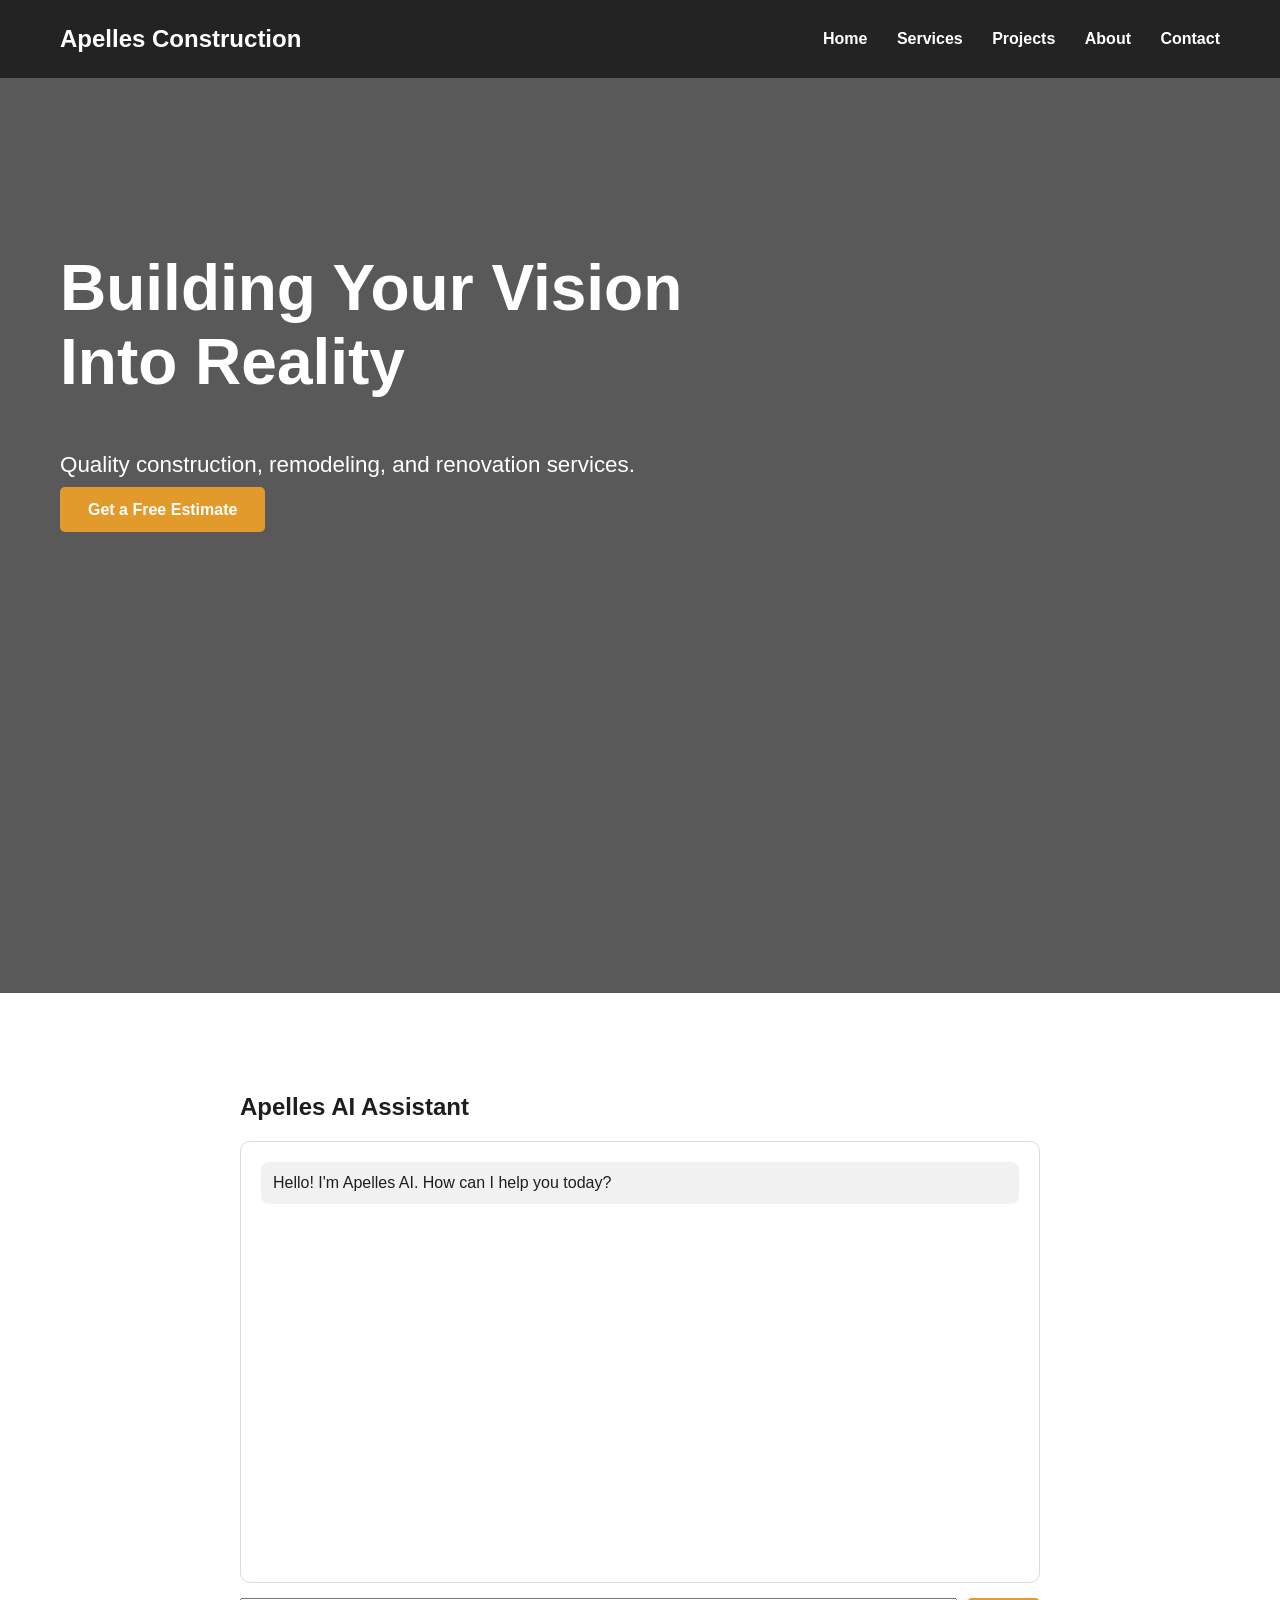
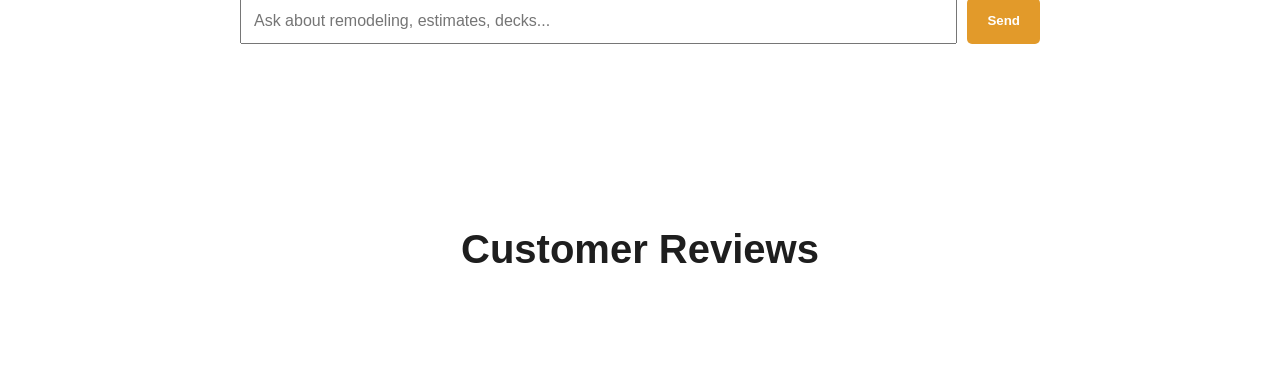
==== index.html @ b513d323 "Inital Commit" ====
<!DOCTYPE html>
<html>
<head>
  <title>Apelles Construction</title>
  <link rel="stylesheet" href="index.css">
</head>

<script>var script = document.createElement("script");script.type = "module";script.src = "https://widgets.revue.us/2.0/rw-widget-masonry.js";document.getElementsByTagName("head")[0].appendChild(script);</script>
<script src="index.js"></script>
<body>
  <nav>
    <h2>Apelles Construction</h2>
    <div>
      <a href="index.html">Home</a>
      <a href="services.html">Services</a>
      <a href="projects.html">Projects</a>
      <a href="about.html">About</a>
      <a href="contact.html">Contact</a>
    </div>
  </nav>

  <section id="hero">
    <h1>Building Your Vision Into Reality</h1>
    <p>Quality construction, remodeling, and renovation services.</p>
    <a class="button" href="contact.html">Get a Free Estimate</a>
  </section>
  <section id="chatbot">
    <h2>Apelles AI Assistant</h2>

    <div id="chat-box">
        <div class="bot-message">
            Hello! I'm Apelles AI. How can I help you today?
        </div>
    </div>

    <div class="chat-input-area">
        <input
            type="text"
            id="user-input"
            placeholder="Ask about remodeling, estimates, decks..."
        >
        <button onclick="sendMessage()">Send</button>
    </div>
</section>
  <section id="reviews">
  <h2>Customer Reviews</h2>
  <div class="cards">
    <div data-rw-masonry="51019"></div>
  </div>
</section>
</body>
</html>
---- index.css ----
html, body {
  margin: 0;
  padding: 0;
  font-family: Arial, sans-serif;
  color: rgb(30, 30, 30);
}

nav {
  background-color: rgb(35, 35, 35);
  color: white;
  display: flex;
  justify-content: space-between;
  align-items: center;
  padding: 25px 60px;
}

nav h2 {
  margin: 0;
}

nav a {
  color: white;
  text-decoration: none;
  margin-left: 25px;
  font-weight: bold;
}

nav a:hover {
  color: rgb(226, 154, 42);
}

#hero {
  min-height: 75vh;
  background: linear-gradient(rgba(0,0,0,0.65), rgba(0,0,0,0.65)),
              url("https://images.unsplash.com/photo-1503387762-592deb58ef4e");
  background-size: cover;
  background-position: center;
  color: white;
  padding: 120px 60px;
}

#hero h1 {
  font-size: 4rem;
  max-width: 700px;
}

#hero p {
  font-size: 1.4rem;
}

.button, button {
  background-color: rgb(226, 154, 42);
  color: white;
  border: none;
  padding: 14px 28px;
  font-weight: bold;
  text-decoration: none;
  border-radius: 5px;
  cursor: pointer;
}

.page {
  padding: 70px 60px;
}

.page h1 {
  font-size: 3rem;
}

.page p {
  font-size: 1.2rem;
  max-width: 800px;
  line-height: 1.6;
}

.cards {
  display: flex;
  gap: 25px;
  flex-wrap: wrap;
}

.card {
  background-color: rgb(245, 245, 245);
  padding: 30px;
  width: 280px;
  border-radius: 8px;
  box-shadow: 0 4px 12px rgba(0,0,0,0.15);
}

.card h3 {
  color: rgb(226, 154, 42);
}

form {
  display: flex;
  flex-direction: column;
  max-width: 500px;
  gap: 15px;
}

input, textarea {
  padding: 12px;
  font-size: 1rem;
}

textarea {
  height: 130px;
}
#reviews {
  background-color: white;
  padding: 70px 60px;
  text-align: center;
}

#reviews h2 {
  font-size: 2.5rem;
}

.review-source {
  color: gray;
  margin-bottom: 35px;
}

#reviews .card {
  text-align: left;
}

#reviews .card h3 {
  color: rgb(226, 154, 42);
}
#chatbot {
    max-width: 800px;
    margin: 50px auto;
    padding: 30px;
}

#chat-box {
    height: 400px;
    border: 1px solid #ddd;
    border-radius: 10px;
    padding: 20px;
    overflow-y: auto;
    background-color: white;
}

.bot-message,
.user-message {
    margin-bottom: 15px;
    padding: 12px;
    border-radius: 8px;
}

.bot-message {
    background-color: #f1f1f1;
}

.user-message {
    background-color: #e29a2a;
    color: white;
    text-align: right;
}

.chat-input-area {
    display: flex;
    margin-top: 15px;
    gap: 10px;
}

.chat-input-area input {
    flex: 1;
    padding: 12px;
}

.chat-input-area button {
    background-color: #e29a2a;
    border: none;
    color: white;
    padding: 12px 20px;
    cursor: pointer;
}
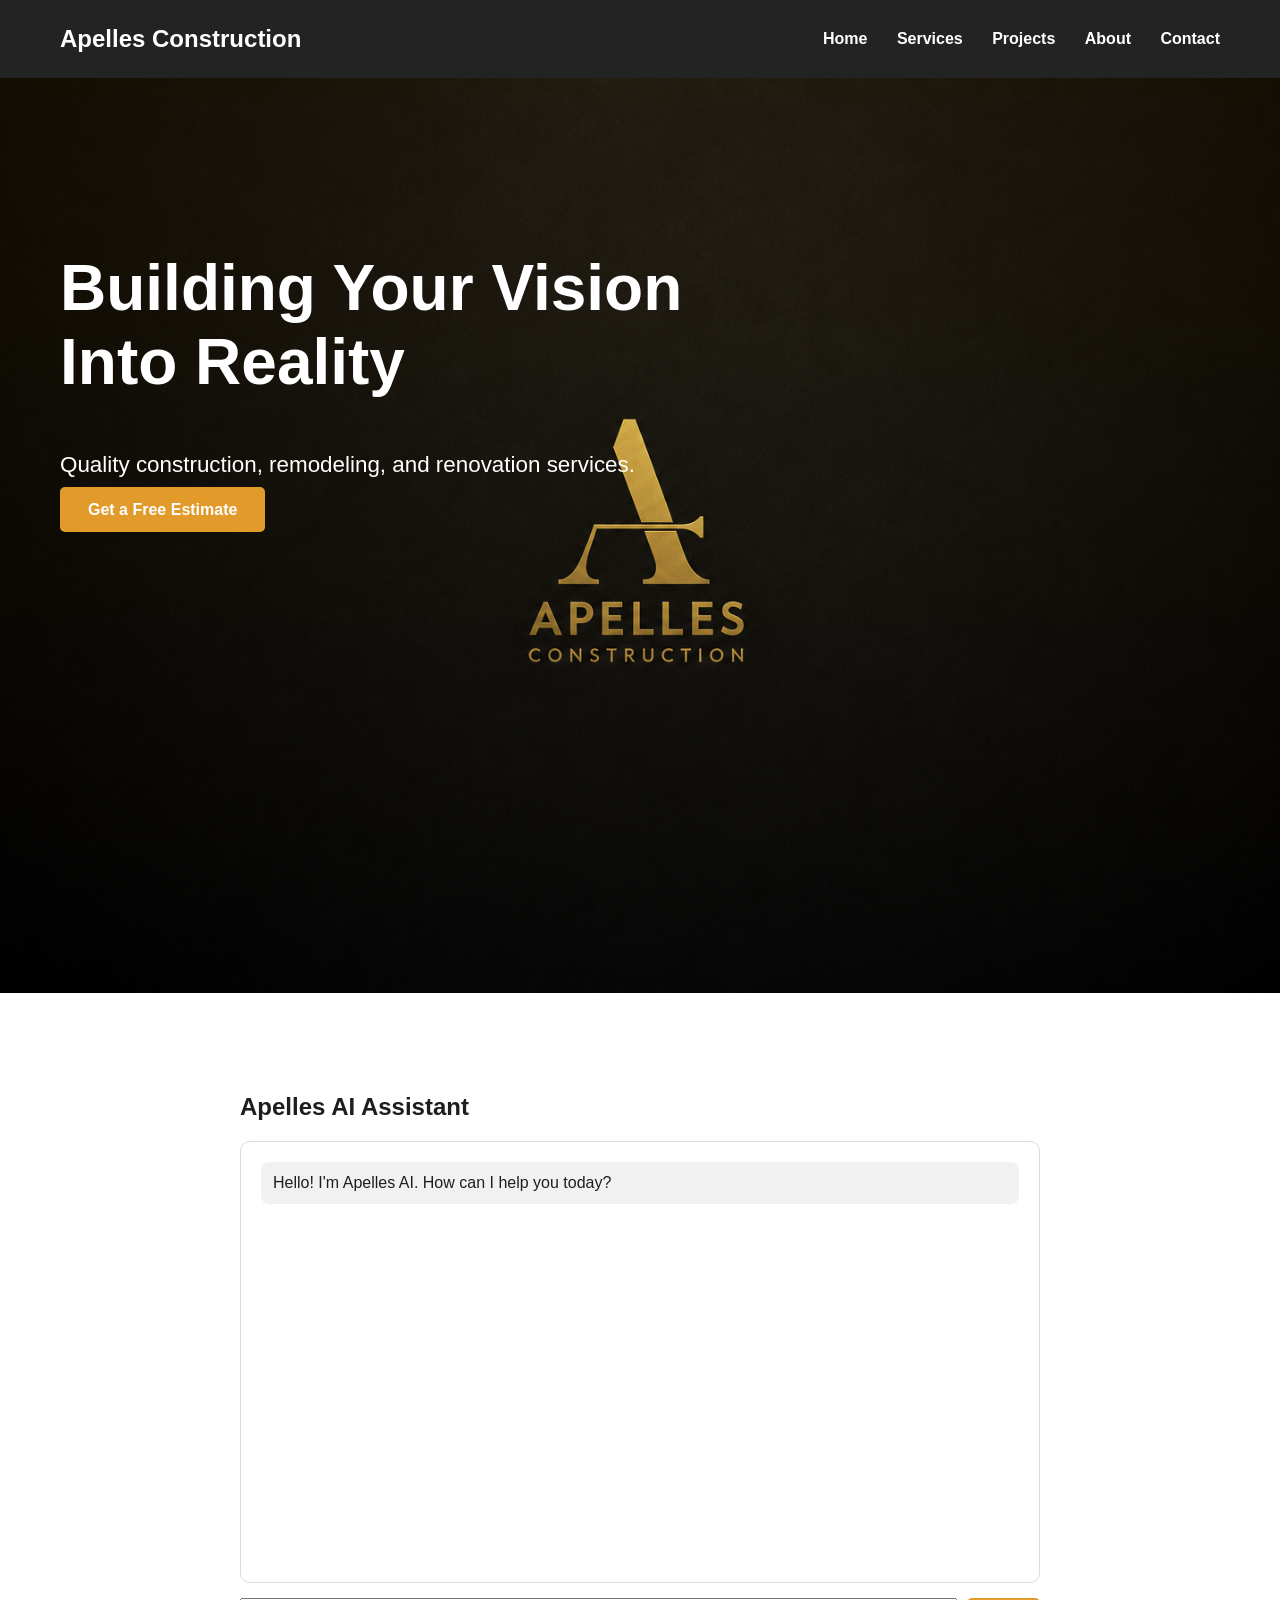
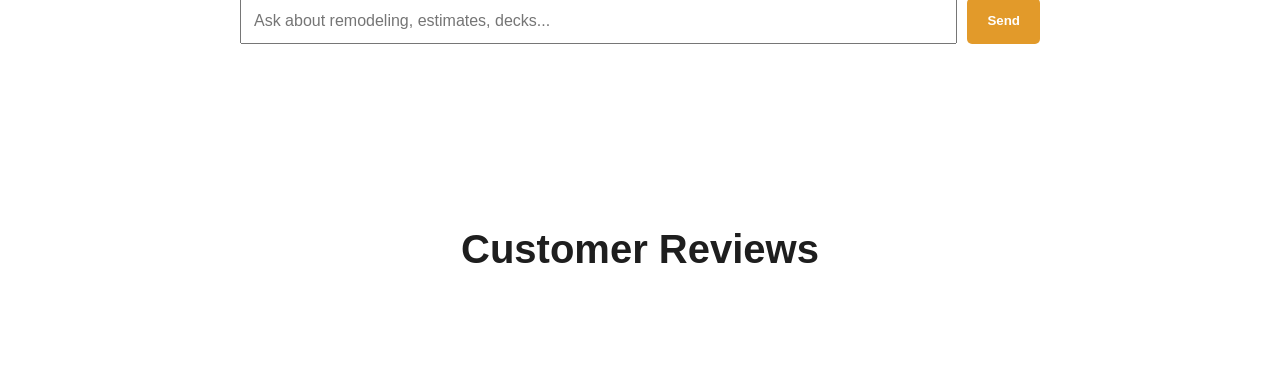
==== commit cac8f0c2: "Update 1" ====
--- a/index.html
+++ b/index.html
@@ -6,7 +6,7 @@
 </head>
 
 <script>var script = document.createElement("script");script.type = "module";script.src = "https://widgets.revue.us/2.0/rw-widget-masonry.js";document.getElementsByTagName("head")[0].appendChild(script);</script>
-<script src="index.js"></script>
+<script src="javascript/index.js"></script>
 <body>
   <nav>
     <h2>Apelles Construction</h2>
--- a/index.css
+++ b/index.css
@@ -12,6 +12,7 @@
   justify-content: space-between;
   align-items: center;
   padding: 25px 60px;
+  box-shadow: 0 8px 20px rgba(0, 0, 0, 0.5);
 }
 
 nav h2 {
@@ -29,10 +30,16 @@
   color: rgb(226, 154, 42);
 }
 
+.contact-card a {
+  color: rgb(226, 154, 42);
+  font-style:oblique;
+  text-decoration: none;
+}
+
 #hero {
   min-height: 75vh;
-  background: linear-gradient(rgba(0,0,0,0.65), rgba(0,0,0,0.65)),
-              url("https://images.unsplash.com/photo-1503387762-592deb58ef4e");
+  background: linear-gradient(rgba(114, 79, 4, 0.151), rgba(0, 0, 0, 0)),
+              url("/assets/bg2.png");
   background-size: cover;
   background-position: center;
   color: white;
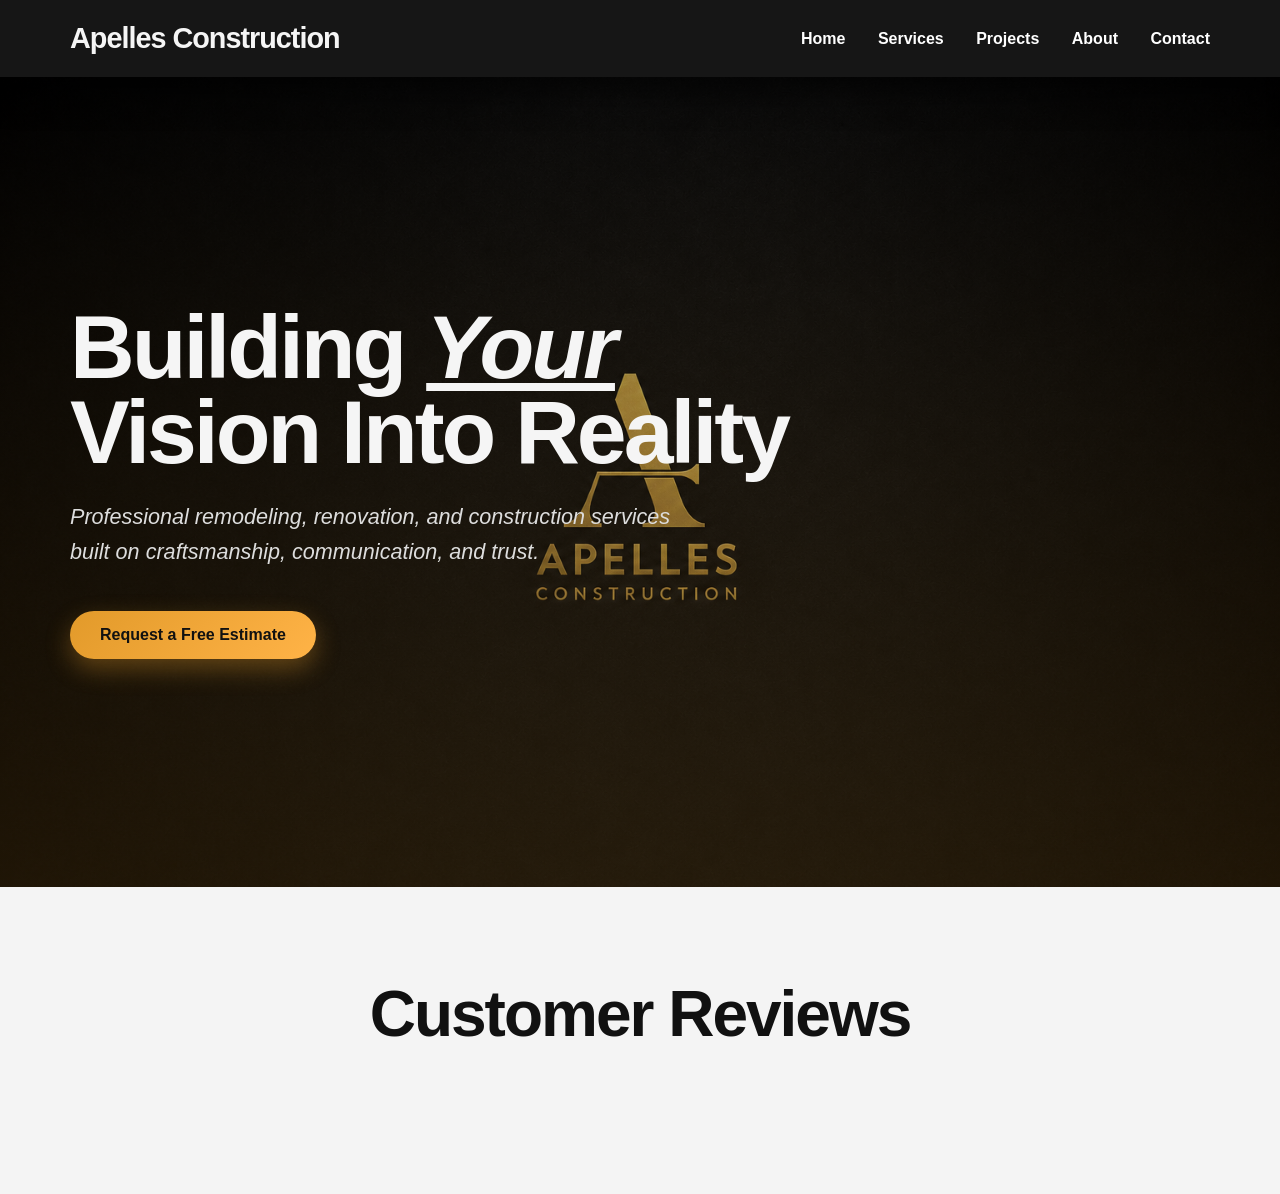
==== commit 4d8b6169: "Update 2" ====
--- a/index.html
+++ b/index.html
@@ -1,12 +1,15 @@
 <!DOCTYPE html>
 <html>
+
 <head>
   <title>Apelles Construction</title>
   <link rel="stylesheet" href="index.css">
 </head>
 
-<script>var script = document.createElement("script");script.type = "module";script.src = "https://widgets.revue.us/2.0/rw-widget-masonry.js";document.getElementsByTagName("head")[0].appendChild(script);</script>
+<script>var script = document.createElement("script"); script.type = "module"; script.src = "https://widgets.revue.us/2.0/rw-widget-masonry.js"; document.getElementsByTagName("head")[0].appendChild(script);</script>
 <script src="javascript/index.js"></script>
+<script src="javascript/chatbot.js"></script>
+
 <body>
   <nav>
     <h2>Apelles Construction</h2>
@@ -20,11 +23,17 @@
   </nav>
 
   <section id="hero">
-    <h1>Building Your Vision Into Reality</h1>
-    <p>Quality construction, remodeling, and renovation services.</p>
-    <a class="button" href="contact.html">Get a Free Estimate</a>
+    <div class="hero-content fly-in">
+      <h1>Building <i><u>Your</u></i> Vision Into Reality</h1>
+      <p><i>
+          Professional remodeling, renovation, and construction services
+          built on craftsmanship, communication, and trust.
+        </i>
+      </p>
+      <a class="button" href="contact.html">Request a Free Estimate</a>
+    </div>
   </section>
-  <section id="chatbot">
+  <!-- <section id="chatbot" class="fly-in">
     <h2>Apelles AI Assistant</h2>
 
     <div id="chat-box">
@@ -41,12 +50,15 @@
         >
         <button onclick="sendMessage()">Send</button>
     </div>
-</section>
-  <section id="reviews">
-  <h2>Customer Reviews</h2>
-  <div class="cards">
-    <div data-rw-masonry="51019"></div>
-  </div>
-</section>
+</section> -->
+  <section id="reviews" >
+    <h2 class="fly-in">Customer Reviews</h2>
+
+    <div id="reviews-widget" class="fly-in">
+      <div data-rw-masonry="51019"></div>
+    </div>
+  </section>
+  <script src="javascript/scroll.js"></script>
 </body>
+
 </html>
--- a/index.css
+++ b/index.css
@@ -1,187 +1,315 @@
-html, body {
-  margin: 0;
-  padding: 0;
-  font-family: Arial, sans-serif;
-  color: rgb(30, 30, 30);
+* {
+    box-sizing: border-box;
+}
+
+html {
+    scroll-behavior: smooth;
+}
+
+body {
+    margin: 0;
+    font-family: Arial, Helvetica, sans-serif;
+    background-color: #0f0f0f;
+    color: #f5f5f5;
 }
 
 nav {
-  background-color: rgb(35, 35, 35);
-  color: white;
-  display: flex;
-  justify-content: space-between;
-  align-items: center;
-  padding: 25px 60px;
-  box-shadow: 0 8px 20px rgba(0, 0, 0, 0.5);
+    position: sticky;
+    top: 0;
+    z-index: 1000;
+    display: flex;
+    justify-content: space-between;
+    align-items: center;
+    padding: 22px 70px;
+    background: rgba(24, 24, 24, 0.95);
+    backdrop-filter: blur(10px);
+    box-shadow: 0 12px 35px rgba(0, 0, 0, 0.65);
 }
 
 nav h2 {
-  margin: 0;
+    margin: 0;
+    font-size: 1.8rem;
+    letter-spacing: -1px;
 }
 
 nav a {
-  color: white;
-  text-decoration: none;
-  margin-left: 25px;
-  font-weight: bold;
-}
-
-nav a:hover {
-  color: rgb(226, 154, 42);
+    color: white;
+    text-decoration: none;
+    margin-left: 28px;
+    font-weight: 700;
+    position: relative;
+}
+
+nav a::after {
+    content: "";
+    position: absolute;
+    left: 0;
+    bottom: -7px;
+    width: 0%;
+    height: 3px;
+    background: #e29a2a;
+    transition: 0.3s;
+}
+
+nav a:hover::after {
+    width: 100%;
+}
+
+#hero {
+    min-height: 90vh;
+    padding: 140px 70px;
+    background:
+        linear-gradient(360deg, #e29b2a23, rgba(0,0,0,0.45)),
+        url("assets/bg2.png");
+    background-size: cover;
+    background-position: center;
+    display: flex;
+    align-items: center;
+}
+
+.hero-content {
+    max-width: 750px;
+}
+
+#hero h1 {
+    font-size: clamp(3rem, 7vw, 6rem);
+    line-height: 0.95;
+    margin: 0 0 25px;
+    letter-spacing: -3px;
+}
+
+#hero p {
+    font-size: 1.35rem;
+    line-height: 1.6;
+    color: #dddddd;
+    max-width: 620px;
+}
+
+.button,
+button {
+    display: inline-block;
+    margin-top: 20px;
+    padding: 15px 30px;
+    background: linear-gradient(135deg, #e29a2a, #ffb347);
+    color: #111;
+    border: none;
+    border-radius: 999px;
+    font-weight: 800;
+    text-decoration: none;
+    cursor: pointer;
+    transition: 0.25s;
+    box-shadow: 0 10px 25px rgba(226, 154, 42, 0.35);
+}
+
+.button:hover,
+button:hover {
+    transform: translateY(-3px);
+    box-shadow: 0 16px 35px rgba(226, 154, 42, 0.5);
+}
+
+section {
+    padding: 90px 70px;
+}
+
+.page {
+    min-height: 80vh;
+    background:
+        radial-gradient(circle at top left, rgba(226,154,42,0.15), transparent 35%),
+        #111;
+}
+
+.page h1,
+section h1,
+section h2 {
+    font-size: clamp(2.5rem, 5vw, 4.5rem);
+    margin-top: 0;
+    letter-spacing: -2px;
+}
+
+.page p,
+section p {
+    color: #cfcfcf;
+    line-height: 1.7;
+    font-size: 1.1rem;
+}
+
+.cards,
+.contact-grid {
+    display: grid;
+    grid-template-columns: repeat(auto-fit, minmax(260px, 350px));
+    justify-content: center;
+    gap: 28px;
+    margin-top: 40px;
+}
+.contact-grid {
+    max-width: 1400px;
+    margin: 40px auto 0;
+}
+
+.card,
+.contact-card {
+    background: linear-gradient(180deg, #1d1d1d, #151515);
+    border: 1px solid rgba(255,255,255,0.08);
+    border-radius: 20px;
+    padding: 32px;
+    box-shadow: 0 18px 45px rgba(0,0,0,0.4);
+    transition: 0.25s;
+}
+
+.contact-card {
+    text-align: center;
+}
+
+.card:hover,
+.contact-card:hover {
+    transform: translateY(-8px);
+    border-color: rgba(226,154,42,0.6);
+}
+
+.card h3,
+.contact-card h2 {
+    color: #e29a2a;
+    margin-top: 0;
+}
+
+.contact-card {
+    min-height: 260px;
+    display: content;
+    flex-direction: column;
+    justify-content: center;
+}
+
+.contact-card h2 {
+    font-size: 2rem;
+    line-height: 1.15;
+    letter-spacing: -1px;
+    margin-bottom: 25px;
+}
+
+.contact-card p {
+    font-size: 1rem;
+    line-height: 1.7;
+    margin: 0;
 }
 
 .contact-card a {
-  color: rgb(226, 154, 42);
-  font-style:oblique;
-  text-decoration: none;
-}
-
-#hero {
-  min-height: 75vh;
-  background: linear-gradient(rgba(114, 79, 4, 0.151), rgba(0, 0, 0, 0)),
-              url("/assets/bg2.png");
-  background-size: cover;
-  background-position: center;
-  color: white;
-  padding: 120px 60px;
-}
-
-#hero h1 {
-  font-size: 4rem;
-  max-width: 700px;
-}
-
-#hero p {
-  font-size: 1.4rem;
-}
-
-.button, button {
-  background-color: rgb(226, 154, 42);
-  color: white;
-  border: none;
-  padding: 14px 28px;
-  font-weight: bold;
-  text-decoration: none;
-  border-radius: 5px;
-  cursor: pointer;
-}
-
-.page {
-  padding: 70px 60px;
-}
-
-.page h1 {
-  font-size: 3rem;
-}
-
-.page p {
-  font-size: 1.2rem;
-  max-width: 800px;
-  line-height: 1.6;
-}
-
-.cards {
-  display: flex;
-  gap: 25px;
-  flex-wrap: wrap;
-}
-
-.card {
-  background-color: rgb(245, 245, 245);
-  padding: 30px;
-  width: 280px;
-  border-radius: 8px;
-  box-shadow: 0 4px 12px rgba(0,0,0,0.15);
-}
-
-.card h3 {
-  color: rgb(226, 154, 42);
+    margin-left: 0;
+}
+
+.contact-card A {
+    color: #e29a2a;
+    text-decoration: none;
+    margin-left: 28px;
+    font-weight: 700;
+    position: relative;
+}
+
+.contact-card A::after {
+    content: "";
+    position: absolute;
+    left: 0;
+    bottom: -7px;
+    width: 0%;
+    height: 3px;
+    background: #e29a2a;
+    transition: 0.3s;
+}
+
+.contact-card a:hover::after {
+    width: 100%;
+}
+
+.fly-in {
+    opacity: 0;
+    transform: translateY(60px);
+    transition: opacity 0.8s ease, transform 0.8s ease;
+}
+
+.fly-in.show {
+    opacity: 1;
+    transform: translateY(0);
 }
 
 form {
-  display: flex;
-  flex-direction: column;
-  max-width: 500px;
-  gap: 15px;
-}
-
-input, textarea {
-  padding: 12px;
-  font-size: 1rem;
+    margin-top: 35px;
+    max-width: 700px;
+    display: grid;
+    gap: 18px;
+}
+
+input,
+textarea,
+select {
+    width: 100%;
+    padding: 16px 18px;
+    background: #181818;
+    border: 1px solid rgba(255,255,255,0.12);
+    border-radius: 12px;
+    color: white;
+    font-size: 1rem;
+    outline: none;
+}
+
+input:focus,
+textarea:focus,
+select:focus {
+    border-color: #e29a2a;
+    box-shadow: 0 0 0 4px rgba(226,154,42,0.15);
 }
 
 textarea {
-  height: 130px;
-}
+    min-height: 150px;
+    resize: vertical;
+}
+
 #reviews {
-  background-color: white;
-  padding: 70px 60px;
-  text-align: center;
-}
-
-#reviews h2 {
-  font-size: 2.5rem;
-}
-
-.review-source {
-  color: gray;
-  margin-bottom: 35px;
+    background: #f4f4f4;
+    color: #111;
+    text-align: center;
+}
+
+#reviews p {
+    color: #444;
 }
 
 #reviews .card {
-  text-align: left;
-}
-
-#reviews .card h3 {
-  color: rgb(226, 154, 42);
-}
-#chatbot {
-    max-width: 800px;
-    margin: 50px auto;
-    padding: 30px;
-}
-
-#chat-box {
-    height: 400px;
-    border: 1px solid #ddd;
-    border-radius: 10px;
-    padding: 20px;
-    overflow-y: auto;
-    background-color: white;
-}
-
-.bot-message,
-.user-message {
-    margin-bottom: 15px;
-    padding: 12px;
-    border-radius: 8px;
-}
-
-.bot-message {
-    background-color: #f1f1f1;
-}
-
-.user-message {
-    background-color: #e29a2a;
-    color: white;
-    text-align: right;
-}
-
-.chat-input-area {
-    display: flex;
-    margin-top: 15px;
-    gap: 10px;
-}
-
-.chat-input-area input {
-    flex: 1;
-    padding: 12px;
-}
-
-.chat-input-area button {
-    background-color: #e29a2a;
-    border: none;
-    color: white;
-    padding: 12px 20px;
-    cursor: pointer;
-}+    background: white;
+    color: #111;
+}
+
+#reviews .card p {
+    color: #333;
+}
+
+#reviews-container {
+    max-width: 1400px;
+    margin: 0 auto;
+}
+
+footer {
+    padding: 35px 70px;
+    background: #080808;
+    color: #aaa;
+    text-align: center;
+}
+
+@media (max-width: 800px) {
+    nav {
+        flex-direction: column;
+        gap: 18px;
+        padding: 22px;
+    }
+
+    nav a {
+        margin: 0 10px;
+    }
+
+    #hero,
+    section {
+        padding: 70px 25px;
+    }
+
+    #hero {
+        min-height: 80vh;
+    }
+}
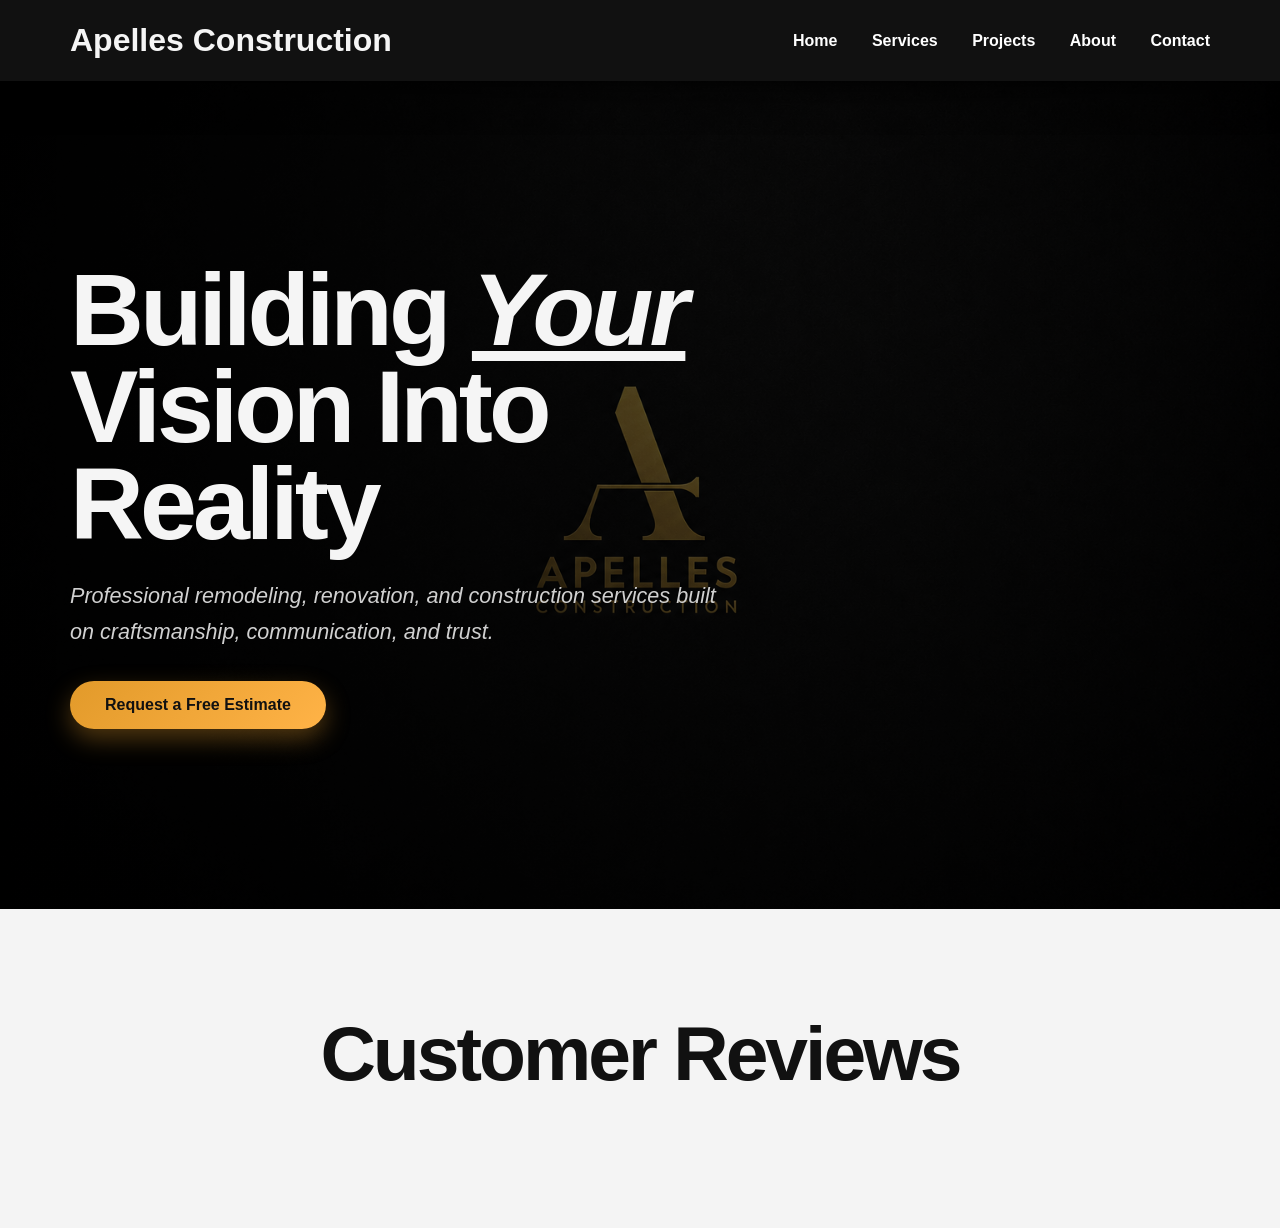
==== commit 1b591bf8: "Update 3.2" ====
--- a/index.html
+++ b/index.html
@@ -54,7 +54,7 @@
   <section id="reviews" >
     <h2 class="fly-in">Customer Reviews</h2>
 
-    <div id="reviews-widget" class="fly-in">
+    <div id="reviews-widget">
       <div data-rw-masonry="51019"></div>
     </div>
   </section>
--- a/index.css
+++ b/index.css
@@ -1,5 +1,11 @@
+/* =========================
+   GLOBAL
+========================= */
+
 * {
     box-sizing: border-box;
+    margin: 0;
+    padding: 0;
 }
 
 html {
@@ -7,35 +13,44 @@
 }
 
 body {
-    margin: 0;
     font-family: Arial, Helvetica, sans-serif;
-    background-color: #0f0f0f;
+    background: #0f0f0f;
     color: #f5f5f5;
-}
+    overflow-x: hidden;
+}
+
+/* =========================
+   NAVBAR
+========================= */
 
 nav {
     position: sticky;
     top: 0;
     z-index: 1000;
+
     display: flex;
     justify-content: space-between;
     align-items: center;
+
     padding: 22px 70px;
-    background: rgba(24, 24, 24, 0.95);
+
+    background: rgba(18, 18, 18, 0.92);
     backdrop-filter: blur(10px);
-    box-shadow: 0 12px 35px rgba(0, 0, 0, 0.65);
+
+    box-shadow:
+        0 4px 12px rgba(0, 0, 0, 0.35),
+        0 12px 35px rgba(0, 0, 0, 0.5);
 }
 
 nav h2 {
-    margin: 0;
-    font-size: 1.8rem;
-    letter-spacing: -1px;
+    font-size: 2rem;
+    font-weight: 800;
 }
 
 nav a {
     color: white;
     text-decoration: none;
-    margin-left: 28px;
+    margin-left: 30px;
     font-weight: 700;
     position: relative;
 }
@@ -43,196 +58,275 @@
 nav a::after {
     content: "";
     position: absolute;
+
     left: 0;
-    bottom: -7px;
+    bottom: -6px;
+
     width: 0%;
     height: 3px;
+
     background: #e29a2a;
-    transition: 0.3s;
+
+    transition: .3s;
 }
 
 nav a:hover::after {
     width: 100%;
 }
 
+/* =========================
+   HR
+========================= */
+section hr {
+    background-color: #f4f4f4;
+    border: solid;
+    height: 4px;
+    width: 50%;
+    margin: 30px auto;
+}
+
+/* =========================
+   HERO
+========================= */
+
 #hero {
-    min-height: 90vh;
+    min-height: 92vh;
+
+    display: flex;
+    align-items: center;
+
     padding: 140px 70px;
+
     background:
-        linear-gradient(360deg, #e29b2a23, rgba(0,0,0,0.45)),
+        linear-gradient(90deg,
+            rgba(0, 0, 0, .85),
+            rgba(0, 0, 0, .45)),
         url("assets/bg2.png");
+
     background-size: cover;
     background-position: center;
-    display: flex;
-    align-items: center;
 }
 
 .hero-content {
-    max-width: 750px;
+    max-width: 800px;
 }
 
 #hero h1 {
-    font-size: clamp(3rem, 7vw, 6rem);
-    line-height: 0.95;
-    margin: 0 0 25px;
-    letter-spacing: -3px;
+    font-size: clamp(4rem, 8vw, 7rem);
+    line-height: .95;
+    letter-spacing: -4px;
+    margin-bottom: 25px;
 }
 
 #hero p {
+    max-width: 650px;
+
     font-size: 1.35rem;
-    line-height: 1.6;
-    color: #dddddd;
-    max-width: 620px;
-}
+    line-height: 1.7;
+
+    color: #d0d0d0;
+}
+
+/* =========================
+   BUTTONS
+========================= */
 
 .button,
 button {
     display: inline-block;
-    margin-top: 20px;
-    padding: 15px 30px;
-    background: linear-gradient(135deg, #e29a2a, #ffb347);
-    color: #111;
+
+    margin-top: 30px;
+
+    padding: 15px 35px;
+
     border: none;
     border-radius: 999px;
+
+    background:
+        linear-gradient(135deg,
+            #e29a2a,
+            #ffb347);
+
+    color: #111;
+    text-decoration: none;
+
     font-weight: 800;
-    text-decoration: none;
+
     cursor: pointer;
-    transition: 0.25s;
-    box-shadow: 0 10px 25px rgba(226, 154, 42, 0.35);
+
+    transition: .25s;
+
+    box-shadow:
+        0 10px 25px rgba(226, 154, 42, .35);
 }
 
 .button:hover,
 button:hover {
-    transform: translateY(-3px);
-    box-shadow: 0 16px 35px rgba(226, 154, 42, 0.5);
-}
+    transform: translateY(-4px);
+
+    box-shadow:
+        0 18px 35px rgba(226, 154, 42, .5);
+}
+
+/* =========================
+   SECTIONS
+========================= */
 
 section {
-    padding: 90px 70px;
+    padding: 100px 70px;
 }
 
 .page {
     min-height: 80vh;
+
     background:
-        radial-gradient(circle at top left, rgba(226,154,42,0.15), transparent 35%),
+        radial-gradient(circle at top left,
+            rgba(226, 154, 42, .12),
+            transparent 35%),
         #111;
 }
 
-.page h1,
-section h1,
-section h2 {
-    font-size: clamp(2.5rem, 5vw, 4.5rem);
-    margin-top: 0;
-    letter-spacing: -2px;
-}
-
-.page p,
-section p {
+section>h1,
+section>h2,
+.page>h1 {
+    text-align: center;
+
+    font-size: clamp(3rem, 6vw, 5rem);
+
+    margin-bottom: 30px;
+
+    letter-spacing: -3px;
+}
+
+/* =========================
+   TEXT
+========================= */
+
+.page>p,
+section>p {
+    max-width: 1100px;
+    margin: 0 auto 50px;
+    font-size: 1.15rem !important;
+    font-weight: 400;
+    line-height: 1.8;
+    text-align: center;
     color: #cfcfcf;
-    line-height: 1.7;
-    font-size: 1.1rem;
-}
+    letter-spacing: 0;
+}
+
+/* =========================
+   CARDS
+========================= */
 
 .cards,
 .contact-grid {
     display: grid;
-    grid-template-columns: repeat(auto-fit, minmax(260px, 350px));
-    justify-content: center;
-    gap: 28px;
-    margin-top: 40px;
-}
-.contact-grid {
+
+    grid-template-columns:
+        repeat(auto-fit,
+            minmax(300px, 1fr));
+
+    gap: 30px;
+
     max-width: 1400px;
-    margin: 40px auto 0;
+    margin: 50px auto 0;
 }
 
 .card,
 .contact-card {
-    background: linear-gradient(180deg, #1d1d1d, #151515);
-    border: 1px solid rgba(255,255,255,0.08);
-    border-radius: 20px;
-    padding: 32px;
-    box-shadow: 0 18px 45px rgba(0,0,0,0.4);
-    transition: 0.25s;
-}
-
-.contact-card {
-    text-align: center;
+    background:
+        linear-gradient(180deg,
+            #1c1c1c,
+            #151515);
+
+    border:
+        1px solid rgba(255, 255, 255, .08);
+
+    border-radius: 22px;
+
+    padding: 35px;
+
+    box-shadow:
+        0 20px 50px rgba(0, 0, 0, .4);
+
+    transition: .25s;
 }
 
 .card:hover,
 .contact-card:hover {
     transform: translateY(-8px);
-    border-color: rgba(226,154,42,0.6);
-}
-
+
+    border-color:
+        rgba(226, 154, 42, .5);
+}
+
+.services-grid {
+    display: grid;
+    grid-template-columns: repeat(auto-fit, 320px);
+    justify-content: center;
+    gap: 30px;
+}
+
+/* =========================
+   CARD TITLES
+========================= */
+
+.card h2,
 .card h3,
 .contact-card h2 {
     color: #e29a2a;
-    margin-top: 0;
-}
+
+    font-size: 2rem;
+
+    line-height: 1.15;
+
+    margin-bottom: 20px;
+
+    letter-spacing: -1px;
+}
+
+.card p,
+.contact-card p {
+    font-size: 1rem !important;
+    line-height: 1.8;
+    transform: none !important;
+    opacity: 1 !important;
+
+}
+
+
+/* =========================
+   CONTACT
+========================= */
 
 .contact-card {
-    min-height: 260px;
-    display: content;
-    flex-direction: column;
-    justify-content: center;
-}
-
-.contact-card h2 {
-    font-size: 2rem;
-    line-height: 1.15;
-    letter-spacing: -1px;
-    margin-bottom: 25px;
-}
-
-.contact-card p {
-    font-size: 1rem;
-    line-height: 1.7;
-    margin: 0;
+    text-align: center;
 }
 
 .contact-card a {
-    margin-left: 0;
-}
-
-.contact-card A {
     color: #e29a2a;
     text-decoration: none;
-    margin-left: 28px;
     font-weight: 700;
-    position: relative;
-}
-
-.contact-card A::after {
-    content: "";
-    position: absolute;
-    left: 0;
-    bottom: -7px;
-    width: 0%;
-    height: 3px;
-    background: #e29a2a;
-    transition: 0.3s;
-}
-
-.contact-card a:hover::after {
-    width: 100%;
-}
-
-.fly-in {
-    opacity: 0;
-    transform: translateY(60px);
-    transition: opacity 0.8s ease, transform 0.8s ease;
-}
-
-.fly-in.show {
-    opacity: 1;
-    transform: translateY(0);
-}
+}
+
+.contact-card a:hover {
+    opacity: .8;
+}
+
+.disclaimer {
+  color:#979797;
+  font-style: italic;
+}
+
+/* =========================
+   FORM
+========================= */
 
 form {
-    margin-top: 35px;
     max-width: 700px;
+
+    margin: 40px auto 0;
+
     display: grid;
     gap: 18px;
 }
@@ -241,12 +335,20 @@
 textarea,
 select {
     width: 100%;
+
     padding: 16px 18px;
+
     background: #181818;
-    border: 1px solid rgba(255,255,255,0.12);
+
+    border:
+        1px solid rgba(255, 255, 255, .12);
+
     border-radius: 12px;
+
     color: white;
+
     font-size: 1rem;
+
     outline: none;
 }
 
@@ -254,13 +356,19 @@
 textarea:focus,
 select:focus {
     border-color: #e29a2a;
-    box-shadow: 0 0 0 4px rgba(226,154,42,0.15);
+
+    box-shadow:
+        0 0 0 4px rgba(226, 154, 42, .15);
 }
 
 textarea {
     min-height: 150px;
     resize: vertical;
 }
+
+/* =========================
+   REVIEWS
+========================= */
 
 #reviews {
     background: #f4f4f4;
@@ -268,35 +376,56 @@
     text-align: center;
 }
 
+#reviews-widget {
+    width: 100%;
+    max-width: 1450px;
+    margin: 0 auto;
+}
+
 #reviews p {
     color: #444;
 }
 
-#reviews .card {
-    background: white;
-    color: #111;
-}
-
-#reviews .card p {
-    color: #333;
-}
-
-#reviews-container {
-    max-width: 1400px;
-    margin: 0 auto;
-}
+/* =========================
+   SCROLL ANIMATION
+========================= */
+
+.fly-in {
+    opacity: 0;
+    transform: translateY(40px);
+}
+
+.fly-in.show {
+    opacity: 1;
+    transform: translateY(0);
+    transition:
+        opacity .8s ease,
+        transform .8s ease;
+}
+
+/* =========================
+   FOOTER
+========================= */
 
 footer {
-    padding: 35px 70px;
+    padding: 40px;
+    text-align: center;
+
     background: #080808;
+
     color: #aaa;
-    text-align: center;
-}
-
-@media (max-width: 800px) {
+}
+
+/* =========================
+   MOBILE
+========================= */
+
+@media (max-width: 900px) {
+
     nav {
         flex-direction: column;
-        gap: 18px;
+        gap: 15px;
+
         padding: 22px;
     }
 
@@ -304,12 +433,16 @@
         margin: 0 10px;
     }
 
-    #hero,
-    section {
+    section,
+    #hero {
         padding: 70px 25px;
     }
 
     #hero {
         min-height: 80vh;
     }
-}
+
+    #hero h1 {
+        font-size: 4rem;
+    }
+}
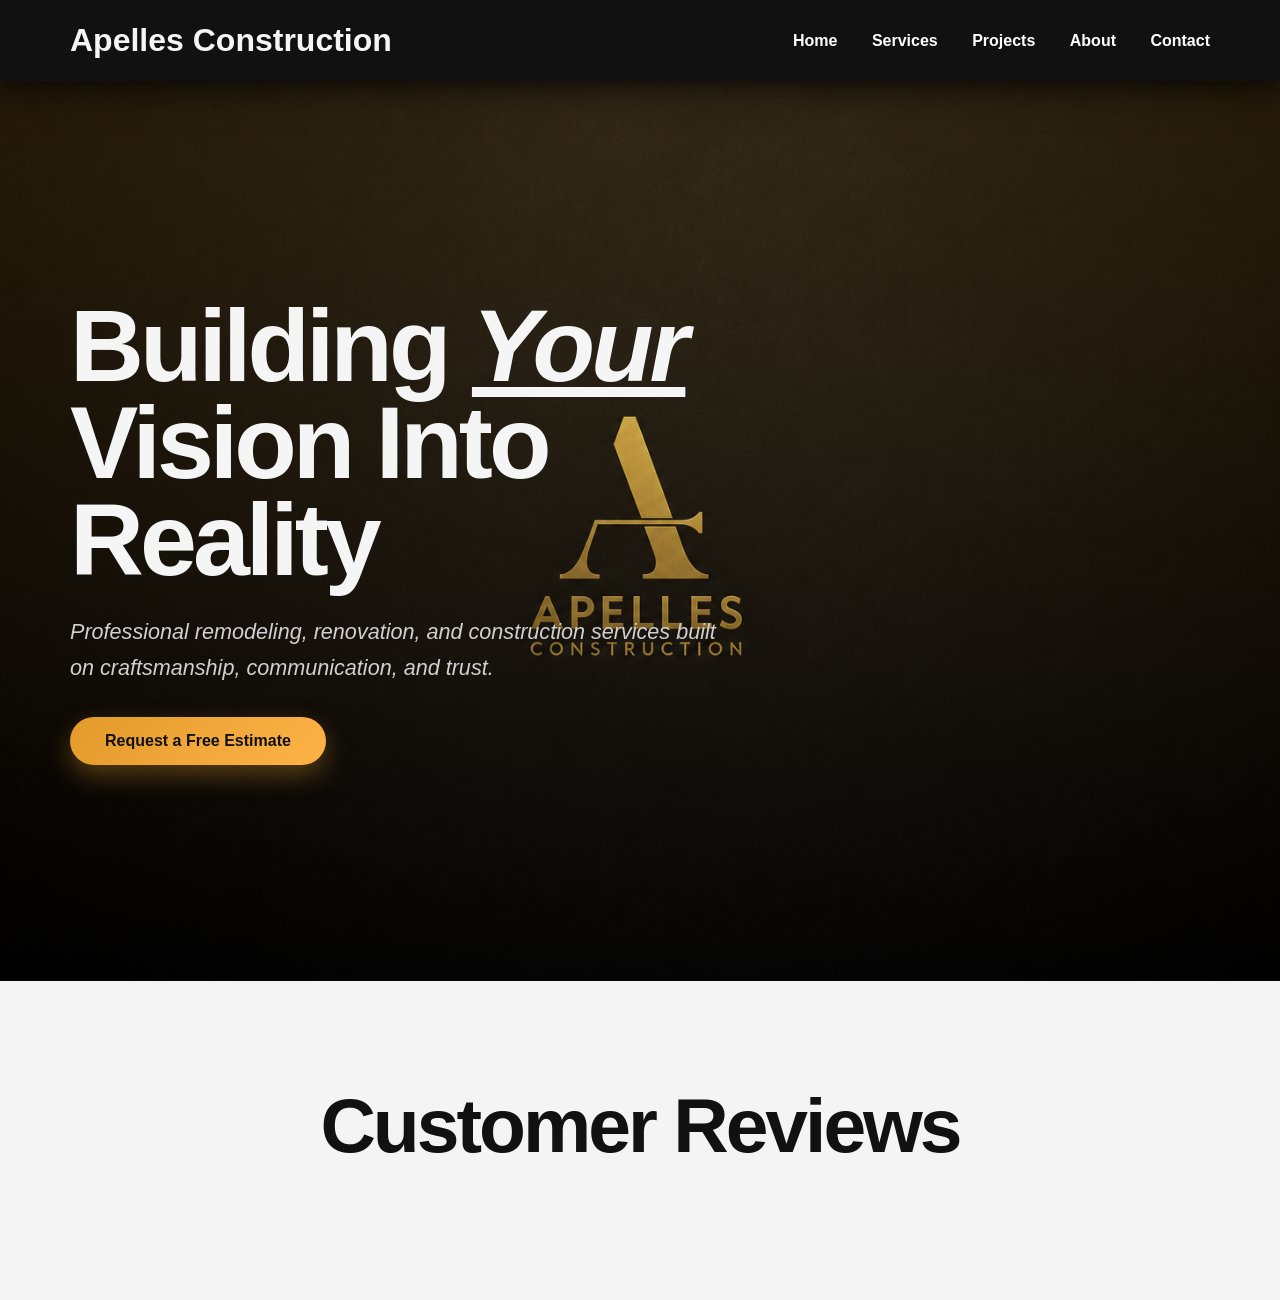
==== commit 617377d1: "Update 3.3" ====
--- a/index.html
+++ b/index.html
@@ -3,23 +3,23 @@
 
 <head>
   <title>Apelles Construction</title>
-  <link rel="stylesheet" href="index.css">
+  <link rel="stylesheet" href="/index.css">
 </head>
 
 <script>var script = document.createElement("script"); script.type = "module"; script.src = "https://widgets.revue.us/2.0/rw-widget-masonry.js"; document.getElementsByTagName("head")[0].appendChild(script);</script>
-<script src="javascript/index.js"></script>
-<script src="javascript/chatbot.js"></script>
+<script src="/javascript/index.js"></script>
+<script src="/javascript/chatbot.js"></script>
 
 <body>
   <nav>
     <h2>Apelles Construction</h2>
     <div>
-      <a href="index.html">Home</a>
-      <a href="services.html">Services</a>
-      <a href="projects.html">Projects</a>
-      <a href="about.html">About</a>
-      <a href="contact.html">Contact</a>
-    </div>
+            <a href="/index.html">Home</a>
+            <a href="/pages/services/">Services</a>
+            <a href="/pages/projects/">Projects</a>
+            <a href="/pages/about/">About</a>
+            <a href="/pages/contact/">Contact</a>
+        </div>
   </nav>
 
   <section id="hero">
@@ -30,7 +30,7 @@
           built on craftsmanship, communication, and trust.
         </i>
       </p>
-      <a class="button" href="contact.html">Request a Free Estimate</a>
+      <a class="button" href="/pages/contact/">Request a Free Estimate</a>
     </div>
   </section>
   <!-- <section id="chatbot" class="fly-in">
@@ -58,7 +58,7 @@
       <div data-rw-masonry="51019"></div>
     </div>
   </section>
-  <script src="javascript/scroll.js"></script>
+  <script src="/javascript/scroll.js"></script>
 </body>
 
 </html>
--- a/index.css
+++ b/index.css
@@ -90,7 +90,7 @@
 ========================= */
 
 #hero {
-    min-height: 92vh;
+    min-height: 100vh;
 
     display: flex;
     align-items: center;
@@ -98,9 +98,9 @@
     padding: 140px 70px;
 
     background:
-        linear-gradient(90deg,
-            rgba(0, 0, 0, .85),
-            rgba(0, 0, 0, .45)),
+        linear-gradient(180deg,
+            #e29b2a28,
+            rgba(0, 0, 0, 0.233)),
         url("assets/bg2.png");
 
     background-size: cover;
@@ -362,8 +362,8 @@
 }
 
 textarea {
-    min-height: 150px;
-    resize: vertical;
+    height: 500px;
+    resize: none;
 }
 
 /* =========================
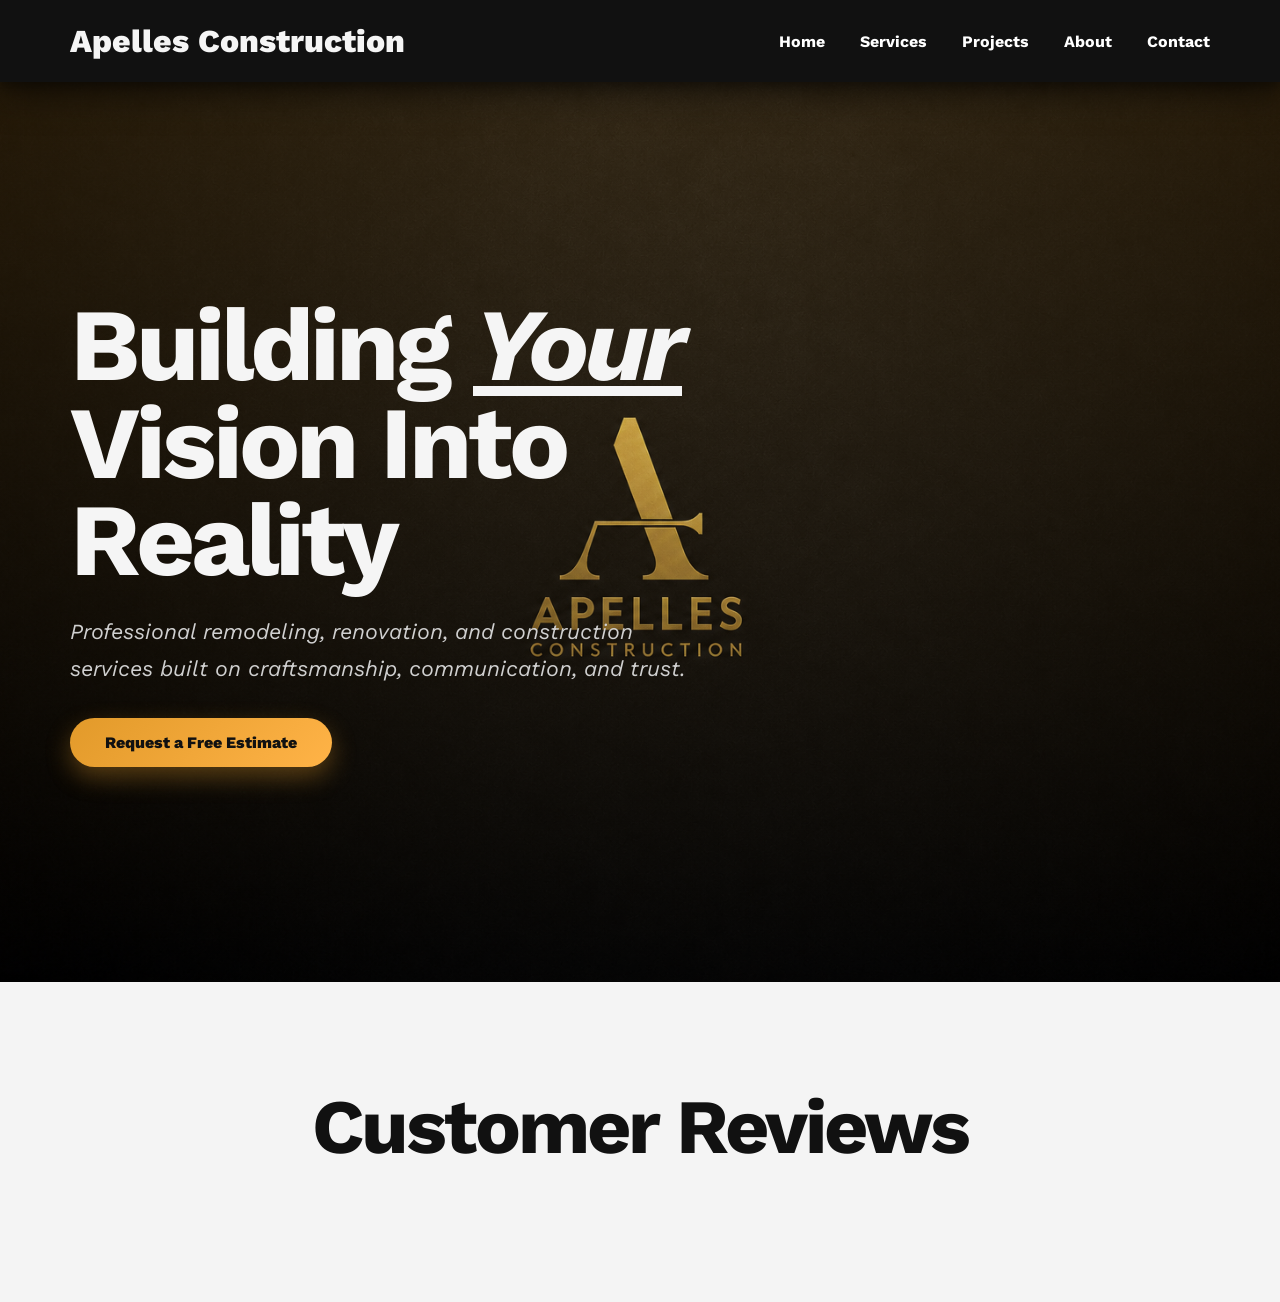
==== commit d5fdbab5: "update 3.4.1" ====
--- a/index.html
+++ b/index.html
@@ -1,64 +1,53 @@
-<!DOCTYPE html>
+<!doctype html>
 <html>
+    <head>
+        <title>Apelles Construction</title>
+        <link rel="stylesheet" href="/index.css" />
+    </head>
 
-<head>
-  <title>Apelles Construction</title>
-  <link rel="stylesheet" href="/index.css">
-</head>
+    <script>
+        var script = document.createElement("script");
+        script.type = "module";
+        script.src = "https://widgets.revue.us/2.0/rw-widget-masonry.js";
+        document.getElementsByTagName("head")[0].appendChild(script);
+    </script>
+    <script src="/javascript/index.js"></script>
+    <body>
+        <nav>
+            <h2>Apelles Construction</h2>
+            <div>
+                <a href="/index.html">Home</a>
+                <a href="/pages/services/">Services</a>
+                <a href="/pages/projects/">Projects</a>
+                <a href="/pages/about/">About</a>
+                <a href="/pages/contact/">Contact</a>
+            </div>
+        </nav>
 
-<script>var script = document.createElement("script"); script.type = "module"; script.src = "https://widgets.revue.us/2.0/rw-widget-masonry.js"; document.getElementsByTagName("head")[0].appendChild(script);</script>
-<script src="/javascript/index.js"></script>
-<script src="/javascript/chatbot.js"></script>
+        <section id="hero">
+            <div class="hero-content fly-in">
+                <h1>
+                    Building <i><u>Your</u></i> Vision Into Reality
+                </h1>
+                <p>
+                    <i>
+                        Professional remodeling, renovation, and construction
+                        services built on craftsmanship, communication, and
+                        trust.
+                    </i>
+                </p>
+                <a class="button" href="/pages/contact/"
+                    >Request a Free Estimate</a
+                >
+            </div>
+        </section>
+        <section id="reviews">
+            <h2 class="fly-in">Customer Reviews</h2>
 
-<body>
-  <nav>
-    <h2>Apelles Construction</h2>
-    <div>
-            <a href="/index.html">Home</a>
-            <a href="/pages/services/">Services</a>
-            <a href="/pages/projects/">Projects</a>
-            <a href="/pages/about/">About</a>
-            <a href="/pages/contact/">Contact</a>
-        </div>
-  </nav>
-
-  <section id="hero">
-    <div class="hero-content fly-in">
-      <h1>Building <i><u>Your</u></i> Vision Into Reality</h1>
-      <p><i>
-          Professional remodeling, renovation, and construction services
-          built on craftsmanship, communication, and trust.
-        </i>
-      </p>
-      <a class="button" href="/pages/contact/">Request a Free Estimate</a>
-    </div>
-  </section>
-  <!-- <section id="chatbot" class="fly-in">
-    <h2>Apelles AI Assistant</h2>
-
-    <div id="chat-box">
-        <div class="bot-message">
-            Hello! I'm Apelles AI. How can I help you today?
-        </div>
-    </div>
-
-    <div class="chat-input-area">
-        <input
-            type="text"
-            id="user-input"
-            placeholder="Ask about remodeling, estimates, decks..."
-        >
-        <button onclick="sendMessage()">Send</button>
-    </div>
-</section> -->
-  <section id="reviews" >
-    <h2 class="fly-in">Customer Reviews</h2>
-
-    <div id="reviews-widget">
-      <div data-rw-masonry="51019"></div>
-    </div>
-  </section>
-  <script src="/javascript/scroll.js"></script>
-</body>
-
-</html>+            <div id="reviews-widget">
+                <div data-rw-masonry="51019"></div>
+            </div>
+        </section>
+        <script src="/javascript/scroll.js"></script>
+    </body>
+</html>
--- a/index.css
+++ b/index.css
@@ -1,6 +1,4 @@
-/* =========================
-   GLOBAL
-========================= */
+@import url("https://fonts.googleapis.com/css2?family=Work+Sans:ital,wght@0,100..900;1,100..900&display=swap");
 
 * {
     box-sizing: border-box;
@@ -13,33 +11,25 @@
 }
 
 body {
-    font-family: Arial, Helvetica, sans-serif;
+    font-family: "Work Sans", sans-serif;
     background: #0f0f0f;
     color: #f5f5f5;
     overflow-x: hidden;
 }
 
-/* =========================
-   NAVBAR
-========================= */
+/* NAV */
 
 nav {
     position: sticky;
     top: 0;
     z-index: 1000;
-
     display: flex;
     justify-content: space-between;
     align-items: center;
-
     padding: 22px 70px;
-
     background: rgba(18, 18, 18, 0.92);
     backdrop-filter: blur(10px);
-
-    box-shadow:
-        0 4px 12px rgba(0, 0, 0, 0.35),
-        0 12px 35px rgba(0, 0, 0, 0.5);
+    box-shadow: 0 4px 12px rgba(0,0,0,.35), 0 12px 35px rgba(0,0,0,.5);
 }
 
 nav h2 {
@@ -55,18 +45,18 @@
     position: relative;
 }
 
+nav h2 a {
+    margin-left: 0;
+}
+
 nav a::after {
     content: "";
     position: absolute;
-
     left: 0;
     bottom: -6px;
-
-    width: 0%;
+    width: 0;
     height: 3px;
-
     background: #e29a2a;
-
     transition: .3s;
 }
 
@@ -74,35 +64,16 @@
     width: 100%;
 }
 
-/* =========================
-   HR
-========================= */
-section hr {
-    background-color: #f4f4f4;
-    border: solid;
-    height: 4px;
-    width: 50%;
-    margin: 30px auto;
-}
-
-/* =========================
-   HERO
-========================= */
+/* HERO */
 
 #hero {
     min-height: 100vh;
-
     display: flex;
     align-items: center;
-
     padding: 140px 70px;
-
     background:
-        linear-gradient(180deg,
-            #e29b2a28,
-            rgba(0, 0, 0, 0.233)),
+        linear-gradient(180deg, #e29b2a28, rgba(0,0,0,.25)),
         url("assets/bg2.png");
-
     background-size: cover;
     background-position: center;
 }
@@ -120,57 +91,36 @@
 
 #hero p {
     max-width: 650px;
-
     font-size: 1.35rem;
     line-height: 1.7;
-
     color: #d0d0d0;
 }
 
-/* =========================
-   BUTTONS
-========================= */
+/* BUTTONS */
 
 .button,
 button {
     display: inline-block;
-
     margin-top: 30px;
-
     padding: 15px 35px;
-
     border: none;
     border-radius: 999px;
-
-    background:
-        linear-gradient(135deg,
-            #e29a2a,
-            #ffb347);
-
+    background: linear-gradient(135deg, #e29a2a, #ffb347);
     color: #111;
     text-decoration: none;
-
     font-weight: 800;
-
     cursor: pointer;
-
     transition: .25s;
-
-    box-shadow:
-        0 10px 25px rgba(226, 154, 42, .35);
+    box-shadow: 0 10px 25px rgba(226,154,42,.35);
 }
 
 .button:hover,
 button:hover {
     transform: translateY(-4px);
-
-    box-shadow:
-        0 18px 35px rgba(226, 154, 42, .5);
-}
-
-/* =========================
-   SECTIONS
-========================= */
+    box-shadow: 0 18px 35px rgba(226,154,42,.5);
+}
+
+/* SECTIONS */
 
 section {
     padding: 100px 70px;
@@ -178,126 +128,89 @@
 
 .page {
     min-height: 80vh;
-
     background:
-        radial-gradient(circle at top left,
-            rgba(226, 154, 42, .12),
-            transparent 35%),
+        radial-gradient(circle at top left, rgba(226,154,42,.12), transparent 35%),
         #111;
 }
 
-section>h1,
-section>h2,
-.page>h1 {
-    text-align: center;
-
+section > h1,
+section > h2,
+.page > h1 {
+    text-align: center;
     font-size: clamp(3rem, 6vw, 5rem);
-
     margin-bottom: 30px;
-
     letter-spacing: -3px;
 }
 
-/* =========================
-   TEXT
-========================= */
-
-.page>p,
-section>p {
+.page > p,
+section > p,
+.page-intro {
     max-width: 1100px;
     margin: 0 auto 50px;
-    font-size: 1.15rem !important;
+    font-size: 1.15rem;
     font-weight: 400;
     line-height: 1.8;
     text-align: center;
     color: #cfcfcf;
-    letter-spacing: 0;
-}
-
-/* =========================
-   CARDS
-========================= */
+}
+
+section hr {
+    background-color: #f4f4f4;
+    border: none;
+    height: 4px;
+    width: 50%;
+    margin: 30px auto;
+}
+
+/* CARDS */
 
 .cards,
-.contact-grid {
+.contact-grid,
+.services-grid {
     display: grid;
-
-    grid-template-columns:
-        repeat(auto-fit,
-            minmax(300px, 1fr));
-
+    grid-template-columns: repeat(auto-fit, minmax(300px, 320px));
+    justify-content: center;
     gap: 30px;
-
     max-width: 1400px;
     margin: 50px auto 0;
 }
 
 .card,
 .contact-card {
-    background:
-        linear-gradient(180deg,
-            #1c1c1c,
-            #151515);
-
-    border:
-        1px solid rgba(255, 255, 255, .08);
-
+    background: linear-gradient(180deg, #1c1c1c, #151515);
+    border: 1px solid rgba(255,255,255,.08);
     border-radius: 22px;
-
     padding: 35px;
-
-    box-shadow:
-        0 20px 50px rgba(0, 0, 0, .4);
-
+    box-shadow: 0 20px 50px rgba(0,0,0,.4);
     transition: .25s;
 }
 
 .card:hover,
 .contact-card:hover {
     transform: translateY(-8px);
-
-    border-color:
-        rgba(226, 154, 42, .5);
-}
-
-.services-grid {
-    display: grid;
-    grid-template-columns: repeat(auto-fit, 320px);
-    justify-content: center;
-    gap: 30px;
-}
-
-/* =========================
-   CARD TITLES
-========================= */
+    border-color: rgba(226,154,42,.5);
+}
 
 .card h2,
 .card h3,
 .contact-card h2 {
     color: #e29a2a;
-
     font-size: 2rem;
-
     line-height: 1.15;
-
     margin-bottom: 20px;
-
     letter-spacing: -1px;
+    text-align: center;
 }
 
 .card p,
 .contact-card p {
-    font-size: 1rem !important;
+    font-size: 1rem;
     line-height: 1.8;
-    transform: none !important;
-    opacity: 1 !important;
-
-}
-
-
-/* =========================
-   CONTACT
-========================= */
+    color: #cfcfcf;
+    text-align: center;
+}
+
+/* CONTACT */
 
 .contact-card {
     text-align: center;
@@ -314,19 +227,63 @@
 }
 
 .disclaimer {
-  color:#979797;
-  font-style: italic;
-}
-
-/* =========================
-   FORM
-========================= */
+    color: #979797;
+    font-style: italic;
+}
+
+/* ABOUT */
+
+.about-layout {
+    max-width: 1300px;
+    margin: 0 auto;
+    display: grid;
+    grid-template-columns: 1.3fr .7fr;
+    gap: 60px;
+    align-items: start;
+}
+
+.about-text h1 {
+    text-align: left;
+    font-size: clamp(3rem, 6vw, 5rem);
+    margin-bottom: 35px;
+    letter-spacing: -3px;
+}
+
+.about-text p {
+    font-size: 1.15rem;
+    line-height: 1.9;
+    color: #d4d4d4;
+    margin-bottom: 25px;
+}
+
+.about-text blockquote {
+    margin-top: 50px;
+    padding: 30px;
+    border-left: 4px solid #e29a2a;
+    background: rgba(255,255,255,.03);
+    font-size: 1.3rem;
+    font-style: italic;
+    color: white;
+}
+
+.about-pic {
+    position: sticky;
+    top: 120px;
+}
+
+.about-pic img {
+    width: 100%;
+    max-width: 420px;
+    border-radius: 24px;
+    box-shadow: 0 25px 60px rgba(0,0,0,.5);
+    border: 1px solid rgba(255,255,255,.12);
+}
+
+/* FORM */
 
 form {
     max-width: 700px;
-
     margin: 40px auto 0;
-
     display: grid;
     gap: 18px;
 }
@@ -335,20 +292,12 @@
 textarea,
 select {
     width: 100%;
-
     padding: 16px 18px;
-
     background: #181818;
-
-    border:
-        1px solid rgba(255, 255, 255, .12);
-
+    border: 1px solid rgba(255,255,255,.12);
     border-radius: 12px;
-
     color: white;
-
     font-size: 1rem;
-
     outline: none;
 }
 
@@ -356,19 +305,15 @@
 textarea:focus,
 select:focus {
     border-color: #e29a2a;
-
-    box-shadow:
-        0 0 0 4px rgba(226, 154, 42, .15);
+    box-shadow: 0 0 0 4px rgba(226,154,42,.15);
 }
 
 textarea {
-    height: 500px;
-    resize: none;
-}
-
-/* =========================
-   REVIEWS
-========================= */
+    min-height: 180px;
+    resize: vertical;
+}
+
+/* REVIEWS */
 
 #reviews {
     background: #f4f4f4;
@@ -386,9 +331,108 @@
     color: #444;
 }
 
-/* =========================
-   SCROLL ANIMATION
-========================= */
+/* PROJECT SLIDER */
+
+.project-slider {
+    max-width: 1300px;
+    margin: 0 auto;
+}
+
+
+.project-slide {
+    display: none;
+    opacity: 0;
+    transform: translateX(40px);
+    transition: opacity .6s ease, transform .6s ease;
+}
+.project-slide.active {
+    display: block;
+    opacity: 1;
+    transform: translateX(0);
+}
+
+
+.project-slide h2 {
+    color: #e29a2a;
+    text-align: center;
+    font-size: 2.5rem;
+    margin-bottom: 30px;
+}
+
+.project-slide.active h2 {
+    opacity: 1;
+    transform: translateY(0);
+}
+
+.before-after {
+    display: grid;
+    grid-template-columns: 1fr 1fr;
+    gap: 30px;
+}
+
+
+.before-after div {
+    background: #181818;
+    border-radius: 22px;
+    padding: 18px;
+    border: 1px solid rgba(255,255,255,.08);
+    box-shadow: 0 20px 50px rgba(0,0,0,.4);
+    overflow: hidden;
+}
+
+.before-after span {
+    display: block;
+    color: #e29a2a;
+    font-weight: 800;
+    margin-bottom: 12px;
+    text-transform: uppercase;
+    letter-spacing: 1px;
+}
+
+.before-after img {
+    width: 100%;
+    height: 420px;
+    object-fit: cover;
+    border-radius: 16px;
+    transition: transform .6s ease, filter .6s ease;
+}
+
+.project-slide.active img {
+    transform: scale(1.02);
+}
+
+.before-after div:hover img {
+    transform: scale(1.05);
+}
+
+.slider-controls {
+    display: flex;
+    justify-content: center;
+    gap: 20px;
+    margin: 35px 0 10px;
+}
+
+.slider-dots {
+    display: flex;
+    justify-content: center;
+    gap: 12px;
+    margin-bottom: 35px;
+}
+
+.dot {
+    width: 12px;
+    height: 12px;
+    border-radius: 50%;
+    background: rgba(255,255,255,.2);
+    transition: .3s;
+}
+
+.active-dot {
+    background: #e29a2a;
+    transform: scale(1.4);
+}
+
+/* SCROLL ANIMATION */
 
 .fly-in {
     opacity: 0;
@@ -398,34 +442,95 @@
 .fly-in.show {
     opacity: 1;
     transform: translateY(0);
-    transition:
-        opacity .8s ease,
-        transform .8s ease;
-}
-
-/* =========================
-   FOOTER
-========================= */
+    transition: opacity .8s ease, transform .8s ease;
+}
+
+/* SERVICES */
+
+.services-header {
+    max-width: 950px;
+    margin: 0 auto 70px;
+    text-align: center;
+}
+
+.services-header h1 {
+    font-size: clamp(3.5rem, 7vw, 6rem);
+    margin-bottom: 25px;
+}
+
+.services-header p {
+    font-size: 1.2rem;
+    line-height: 1.8;
+    color: #cfcfcf;
+}
+
+.service-list {
+    max-width: 1200px;
+    margin: 0 auto;
+    border-top: 1px solid rgba(255,255,255,0.16);
+}
+
+.service-row {
+    display: grid;
+    grid-template-columns: 80px 1fr 1.4fr;
+    gap: 40px;
+    align-items: center;
+    padding: 38px 0;
+    border-bottom: 1px solid rgba(255,255,255,0.16);
+}
+
+.service-row span {
+    color: #e29a2a;
+    font-weight: 800;
+    font-size: 1.1rem;
+}
+
+.service-row h2 {
+    color: white;
+    font-size: clamp(1.8rem, 3vw, 3rem);
+    letter-spacing: -2px;
+}
+
+.service-row p {
+    color: #cfcfcf;
+    line-height: 1.7;
+    font-size: 1.05rem;
+}
+
+.service-row:hover h2 {
+    color: #e29a2a;
+}
+
+.service-cta {
+    max-width: 900px;
+    margin: 80px auto 0;
+    text-align: center;
+}
+
+.service-cta p {
+    text-align: center;
+    margin: 0 auto;
+}
+
+.service-cta .button {
+    margin-top: 25px;
+}
+
+/* FOOTER */
 
 footer {
     padding: 40px;
     text-align: center;
-
     background: #080808;
-
     color: #aaa;
 }
 
-/* =========================
-   MOBILE
-========================= */
+/* MOBILE */
 
 @media (max-width: 900px) {
-
     nav {
         flex-direction: column;
         gap: 15px;
-
         padding: 22px;
     }
 
@@ -445,4 +550,34 @@
     #hero h1 {
         font-size: 4rem;
     }
+
+    .about-layout {
+        grid-template-columns: 1fr;
+    }
+
+    .about-text h1 {
+        text-align: center;
+    }
+
+    .about-pic {
+        position: static;
+        text-align: center;
+    }
+
+    .before-after {
+        grid-template-columns: 1fr;
+    }
+
+    .before-after img {
+        height: 300px;
+    }
+
+    .project-slider {
+        min-height: 1050px;
+    }
+
+    .service-row {
+        grid-template-columns: 1fr;
+        gap: 12px;
+    }
 }
